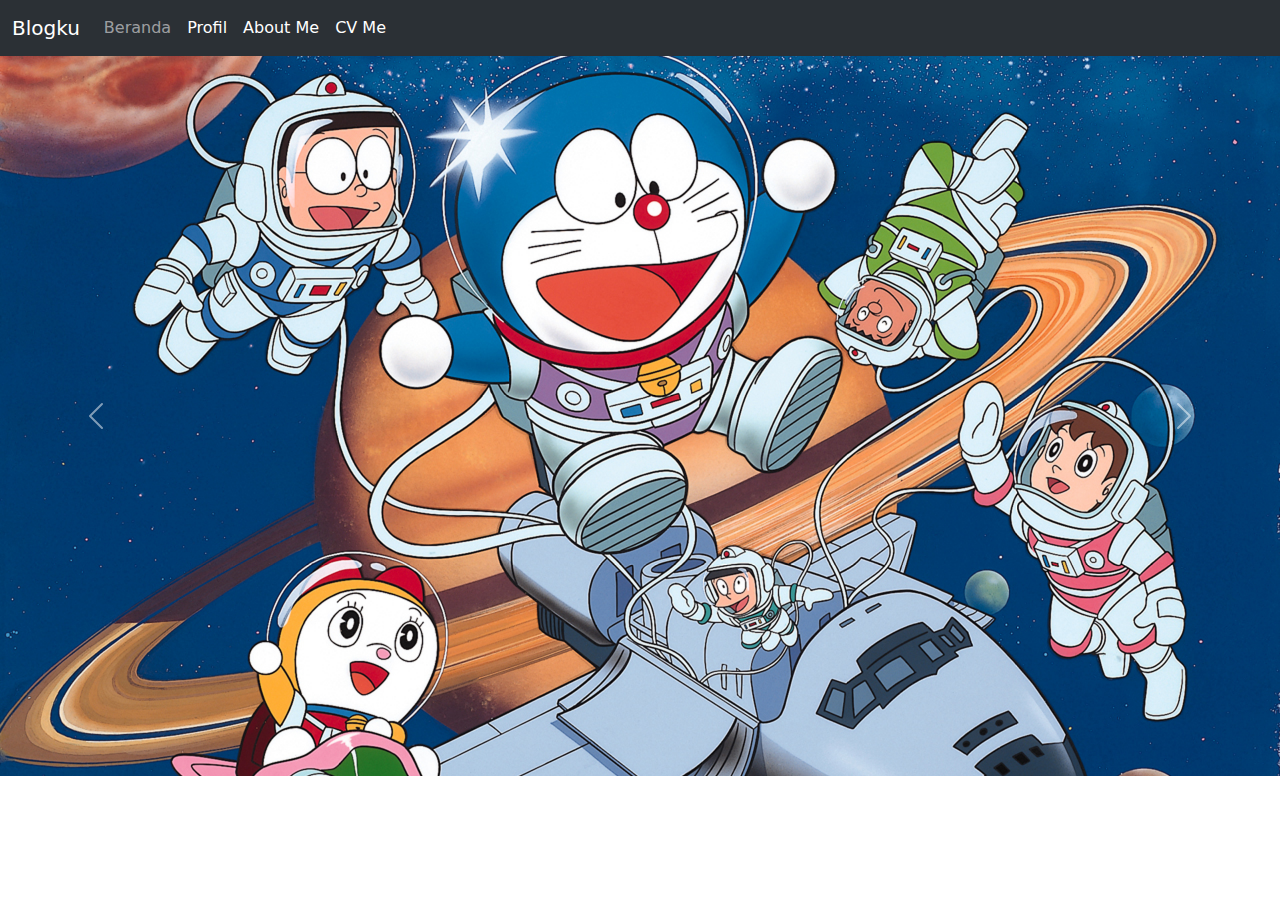
==== index.html @ e9ca45b2 "upload index" ====
<!DOCTYPE html>
<html lang="en">
<head>
    <meta charset="UTF-8">
    <meta name="viewport" content="width=device-width, initial-scale=1.0">
    <link href="https://cdn.jsdelivr.net/npm/bootstrap@5.3.3/dist/css/bootstrap.min.css" rel="stylesheet" integrity="sha384-QWTKZyjpPEjISv5WaRU9OFeRpok6YctnYmDr5pNlyT2bRjXh0JMhjY6hW+ALEwIH" crossorigin="anonymous">
    <title>Document</title>
    <script src="https://cdn.jsdelivr.net/npm/bootstrap@5.3.3/dist/js/bootstrap.bundle.min.js" integrity="sha384-YvpcrYf0tY3lHB60NNkmXc5s9fDVZLESaAA55NDzOxhy9GkcIdslK1eN7N6jIeHz" crossorigin="anonymous"></script>
</head>
<body>
    <!--navbar start-->
    <nav class="navbar navbar-expand-lg bg-body-tertiary"class="navbar bg-dark border-bottom border-body" data-bs-theme="dark">
        <div class="container-fluid">
          <a class="navbar-brand" href="#">Blogku</a>
          <button class="navbar-toggler" type="button" data-bs-toggle="collapse" data-bs-target="#navbarSupportedContent" aria-controls="navbarSupportedContent" aria-expanded="false" aria-label="Toggle navigation">
            <span class="navbar-toggler-icon"></span>
          </button>
          <div class="collapse navbar-collapse" id="navbarSupportedContent">
            <ul class="navbar-nav me-auto mb-2 mb-lg-0">
              <li class="nav-item">
                <a class="nav-link"  href="index.html">Beranda</a>
              </li>
              <li class="nav-item">
                <a class="nav-link active" aria-current="page" href="profile.html">Profil</a>
              </li>
              <li class="nav-item">
                <a class="nav-link active" aria-current="page" href="about.html">About Me</a>
              </li>
              <li class="nav-item">
                <a class="nav-link active" aria-current="page" href="CV.html">CV Me</a>
              </li>
            </ul>
          </div>
        </div>
      </nav>
    <!--navbar end-->

    <!--carrousel start-->
    <div id="carouselExample" class="carousel slide">
        <div class="carousel-inner">
          <div class="carousel-item active">
            <img src="images/1.jpg" class="d-block w-100" alt="Image doraemon 1">
          </div>
          <div class="carousel-item">
            <img src="images/2.jpeg" class="d-block w-100" alt="Image doraemon 2">
          </div>
          <div class="carousel-item">
            <img src="images/3.jpeg" class="d-block w-100" alt="Image doraemon 3">
          </div>
        </div>
        <button class="carousel-control-prev" type="button" data-bs-target="#carouselExample" data-bs-slide="prev">
          <span class="carousel-control-prev-icon" aria-hidden="true"></span>
          <span class="visually-hidden">Previous</span>
        </button>
        <button class="carousel-control-next" type="button" data-bs-target="#carouselExample" data-bs-slide="next">
          <span class="carousel-control-next-icon" aria-hidden="true"></span>
          <span class="visually-hidden">Next</span>
        </button>
      </div>
    <!--carrousel end-->
</body>
</html>
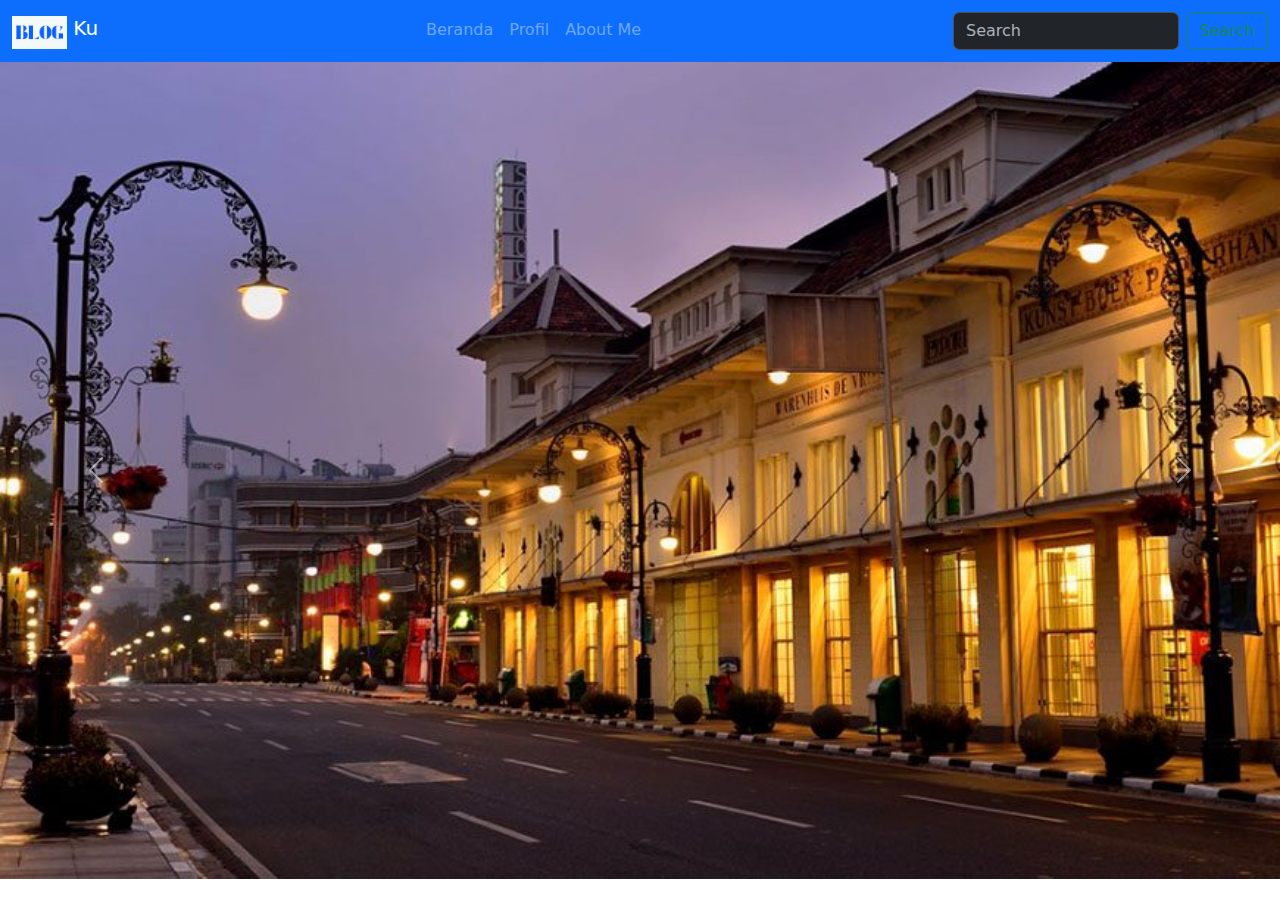
==== commit daa2912e: "update" ====
--- a/index.html
+++ b/index.html
@@ -9,43 +9,43 @@
 </head>
 <body>
     <!--navbar start-->
-    <nav class="navbar navbar-expand-lg bg-body-tertiary"class="navbar bg-dark border-bottom border-body" data-bs-theme="dark">
-        <div class="container-fluid">
-          <a class="navbar-brand" href="#">Blogku</a>
-          <button class="navbar-toggler" type="button" data-bs-toggle="collapse" data-bs-target="#navbarSupportedContent" aria-controls="navbarSupportedContent" aria-expanded="false" aria-label="Toggle navigation">
-            <span class="navbar-toggler-icon"></span>
-          </button>
-          <div class="collapse navbar-collapse" id="navbarSupportedContent">
-            <ul class="navbar-nav me-auto mb-2 mb-lg-0">
-              <li class="nav-item">
-                <a class="nav-link"  href="index.html">Beranda</a>
-              </li>
-              <li class="nav-item">
-                <a class="nav-link active" aria-current="page" href="profile.html">Profil</a>
-              </li>
-              <li class="nav-item">
-                <a class="nav-link active" aria-current="page" href="about.html">About Me</a>
-              </li>
-              <li class="nav-item">
-                <a class="nav-link active" aria-current="page" href="CV.html">CV Me</a>
-              </li>
-            </ul>
-          </div>
+    <nav class="navbar bg-primary" data-bs-theme="dark">
+      <div class="container-fluid">
+        <a class="navbar-brand" href="#">
+          <img src="images/blog.png" alt="Logo" width="55" height="33" class="d-inline-block align-text-top">
+          Ku
+      </a>
+      <ul class="nav justify-content-center nav-underline">
+            <li class="nav-item">
+              <a class="nav-link"  href="index.html">Beranda</a>
+            </li>
+            <li class="nav-item">
+              <a class="nav-link" aria-current="page" href="profile.html">Profil</a>
+            </li>
+            <li class="nav-item">
+              <a class="nav-link" aria-current="page" href="About Me.html">About Me</a>
+            </li>
+          </ul>
+          <form class="d-flex" role="search">
+              <input class="form-control me-2" type="search" placeholder="Search" aria-label="Search">
+              <button class="btn btn-outline-success" type="submit">Search</button>
+          </form>
         </div>
-      </nav>
+      </div>
+    </nav>
     <!--navbar end-->
 
     <!--carrousel start-->
     <div id="carouselExample" class="carousel slide">
         <div class="carousel-inner">
           <div class="carousel-item active">
-            <img src="images/1.jpg" class="d-block w-100" alt="Image doraemon 1">
+            <img src="images/1.1.jpg" class="d-block w-100" alt="Image 1.1">
           </div>
           <div class="carousel-item">
-            <img src="images/2.jpeg" class="d-block w-100" alt="Image doraemon 2">
+            <img src="images/1.2.jpg" class="d-block w-100" alt="Image 1.2">
           </div>
           <div class="carousel-item">
-            <img src="images/3.jpeg" class="d-block w-100" alt="Image doraemon 3">
+            <img src="images/1.jpg" class="d-block w-100" alt="Image 1">
           </div>
         </div>
         <button class="carousel-control-prev" type="button" data-bs-target="#carouselExample" data-bs-slide="prev">
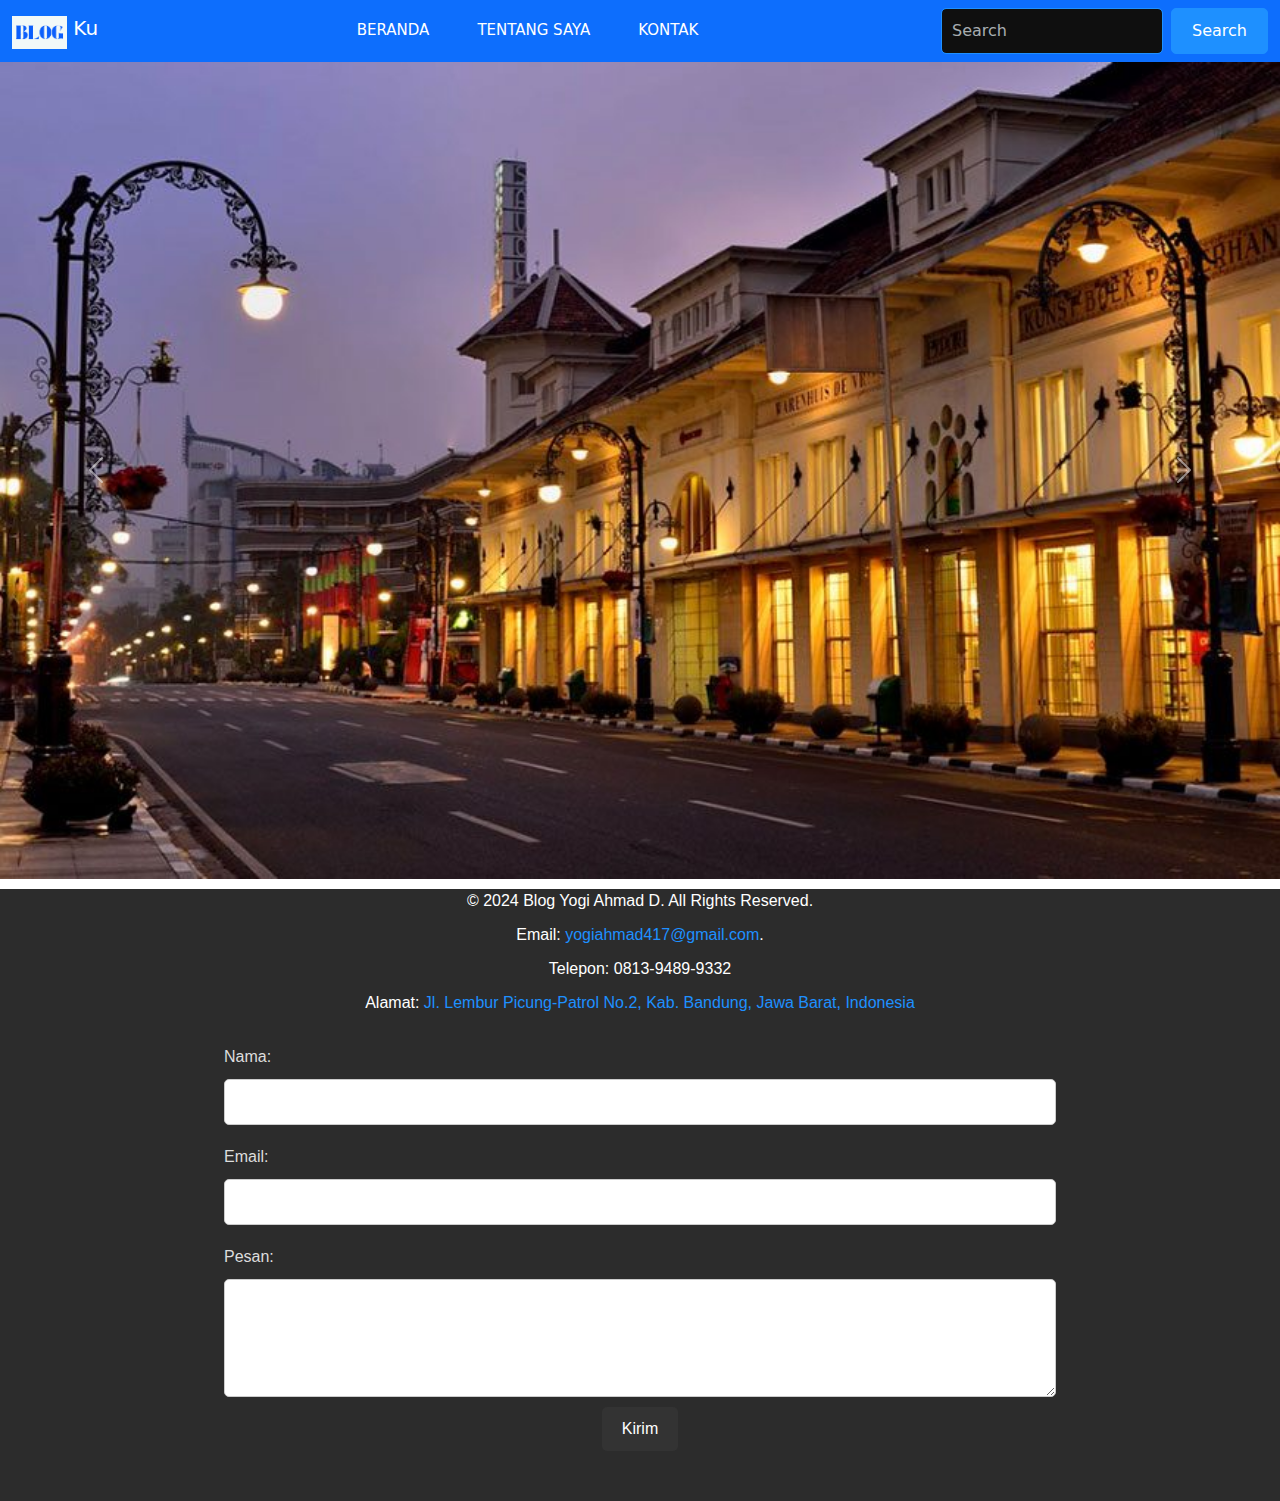
==== commit b1f5e138: "update" ====
--- a/index.html
+++ b/index.html
@@ -3,6 +3,7 @@
 <head>
     <meta charset="UTF-8">
     <meta name="viewport" content="width=device-width, initial-scale=1.0">
+    <link rel="stylesheet" href="index.css">
     <link href="https://cdn.jsdelivr.net/npm/bootstrap@5.3.3/dist/css/bootstrap.min.css" rel="stylesheet" integrity="sha384-QWTKZyjpPEjISv5WaRU9OFeRpok6YctnYmDr5pNlyT2bRjXh0JMhjY6hW+ALEwIH" crossorigin="anonymous">
     <title>Document</title>
     <script src="https://cdn.jsdelivr.net/npm/bootstrap@5.3.3/dist/js/bootstrap.bundle.min.js" integrity="sha384-YvpcrYf0tY3lHB60NNkmXc5s9fDVZLESaAA55NDzOxhy9GkcIdslK1eN7N6jIeHz" crossorigin="anonymous"></script>
@@ -20,10 +21,10 @@
               <a class="nav-link"  href="index.html">Beranda</a>
             </li>
             <li class="nav-item">
-              <a class="nav-link" aria-current="page" href="profile.html">Profil</a>
+              <a class="nav-link" aria-current="page" href="About Me.html">Tentang Saya</a>
             </li>
             <li class="nav-item">
-              <a class="nav-link" aria-current="page" href="About Me.html">About Me</a>
+              <a class="nav-link" aria-current="page" href="#kontak">kontak</a>
             </li>
           </ul>
           <form class="d-flex" role="search">
@@ -57,6 +58,35 @@
           <span class="visually-hidden">Next</span>
         </button>
       </div>
-    <!--carrousel end-->
+          <!--carrousel end-->
+          <footer>
+            <section id="kontak">
+                <p>© 2024 Blog Yogi Ahmad D. All Rights Reserved.</p>
+                <div class="footer-bottom">
+                    <p>Email: <a href="mailto:yogiahmad417@gmail.com">yogiahmad417@gmail.com</a>.</p>
+                    <p>Telepon: 0813-9489-9332</p>
+                    <p>Alamat: <a href="https://maps.app.goo.gl/YjGddiYBtZbNySqw6" target="_blank">Jl. Lembur Picung-Patrol No.2, Kab. Bandung, Jawa Barat, Indonesia</a></p>
+                    <form action="#" method="POST">
+                        <label for="nama">Nama:</label>
+                        <input type="text" id="nama" name="nama" required>
+    
+                        <label for="email">Email:</label>
+                        <input type="email" id="email" name="email" required>
+    
+                        <label for="pesan">Pesan:</label>
+                        <textarea id="pesan" name="pesan" rows="4" required></textarea>
+    
+                        <button type="submit">Kirim</button>
+                    </form>
+    
+                    <div class="social-icons">
+                      <a class="social-icon" href="https://www.linkedin.com/in/yogi-ahmad-dimyati-7297a330a?utm_source=share&utm_campaign=share_via&utm_content=profile&utm_medium=android_app"><i class="fab fa-linkedin-in"></i></a>
+                      <a class="social-icon" href="https://github.com/yogiahmad17/yogiahmad17.github.io"><i class="fab fa-github"></i></a>
+                      <a class="social-icon" href="https://www.facebook.com/profile.php?id=61560464424949&mibextid=ZbWKwL"><i class="fab fa-twitter"></i></a>
+                      <a class="social-icon" href="https://x.com/Yogi_i_i_i?t=2miRhPq34rleyu-CnjyyXA&s=09"><i class="fab fa-facebook-f"></i></a>
+                  </div>
+                </div>
+            </section>
+        </footer>
 </body>
 </html>--- a/index.css
+++ b/index.css
@@ -0,0 +1,216 @@
+ul.nav .nav-item .nav-link {
+    color: #ffffff; 
+    font-size: 15px;
+    text-transform: uppercase; 
+    padding: 8px 16px; 
+    transition: color 0.3s ease, border-bottom 0.3s ease; 
+    text-decoration: none; 
+    border-bottom: 2px solid transparent; 
+}
+
+ul.nav .nav-item .nav-link:hover {
+    color: #1e90ff; 
+    border-bottom: 2px solid #1e90ff;
+}
+
+.nav-underline .nav-link {
+    position: relative;
+}
+
+.nav-underline .nav-link:after {
+    content: '';
+    position: absolute;
+    bottom: 0;
+    left: 0;
+    right: 0;
+    height: 2px;
+    background-color: #fff;
+    opacity: 0;
+    transition: opacity 0.3s ease, transform 0.3s ease;
+    transform: scaleX(0);
+}
+
+.nav-underline .nav-link:hover:after {
+    opacity: 1;
+    transform: scaleX(1);
+}
+
+.nav-underline .nav-item .nav-link.active {
+    color: #1e90ff;
+    border-bottom: 2px solid #1e90ff;
+}
+
+form.d-flex .form-control {
+    background-color: #0f0f0f;
+    color: #000;
+    padding: 10px;
+    border-radius: 5px;
+    border: 1px solid #1e90ff;
+    transition: border-color 0.3s ease;
+}
+
+form.d-flex .form-control:focus {
+    border-color: #6495ed;
+    outline: none;
+    box-shadow: 0 0 5px rgba(30, 144, 255, 0.5);
+}
+
+form.d-flex .btn {
+    padding: 10px 20px;
+    background-color: #1e90ff;
+    color: #fff;
+    border-radius: 5px;
+    border: 1px solid #1e90ff;
+    cursor: pointer;
+    transition: background-color 0.3s ease, border-color 0.3s ease;
+}
+
+form.d-flex .btn:hover {
+    background-color: #6495ed;
+    border-color: #6495ed;
+}
+
+form.d-flex .btn:focus {
+    outline: none;
+}
+
+@media (max-width: 768px) {
+    form.d-flex {
+        flex-direction: column;
+    }
+
+    form.d-flex .form-control {
+        width: 100%;
+    }
+
+    form.d-flex .btn {
+        width: 100%;
+    }
+}
+
+footer {
+    background-color: #2c2c2c;
+    color: #fff;
+    text-align: center;
+    padding: 0;
+    height: auto;
+    font-family: Arial, sans-serif;
+}
+
+footer p {
+    margin: 10px 0;
+}
+
+footer a {
+    color: #1e90ff;
+    text-decoration: none;
+    transition: color 0.3s ease;
+}
+
+footer a:hover {
+    color: #6495ed;
+    text-decoration: underline;
+}
+
+.footer-bottom {
+    margin-top: 10px;
+}
+
+footer form {
+    margin: 20px 0;
+    display: flex;
+    flex-direction: column;
+    align-items: center;
+}
+
+footer form label {
+    margin-top: 10px;
+    text-align: left;
+    width: 65%;
+    color: #ddd;
+}
+
+footer form input,
+footer form textarea {
+    width: 65%;
+    margin: 10px 0;
+    padding: 10px;
+    border: 1px solid #ccc;
+    border-radius: 5px;
+    background-color: #fff;
+}
+
+footer form input:focus,
+footer form textarea:focus {
+    border-color: #1e90ff;
+    outline: none;
+}
+
+footer form button {
+    background-color: #333;
+    color: #fff;
+    border: none;
+    padding: 10px 20px;
+    cursor: pointer;
+    border-radius: 5px;
+    transition: background-color 0.3s ease;
+}
+
+footer form button:hover {
+    background-color: #555;
+}
+
+@media (max-width: 768px) {
+    footer form input,
+    footer form textarea {
+        width: 90%;
+    }
+
+    footer form label {
+        width: 90%;
+    }
+}
+
+.social-icons {
+    margin-top: 20px;
+}
+
+.social-icons a {
+    margin: 0 10px;
+    color: white;
+    font-size: 20px;
+    transition: transform 0.3s;
+}
+
+social-icons a:hover {
+    transform: scale(1.2);
+}
+
+.font-settings {
+    margin-top: 20px;
+}
+
+.program-choice,
+.language-settings,
+.font-settings {
+    margin: 20px 0;
+    text-align: center;
+}
+
+select {
+    padding: 10px;
+    border: 1px solid #ccc;
+    border-radius: 5px;
+    transition: border-color 0.3s;
+    font-size: 16px;
+}
+
+select:hover {
+    border-color: #555;
+}
+
+@media (max-width: 768px) {
+    nav ul {
+        flex-direction: column;
+    }
+}
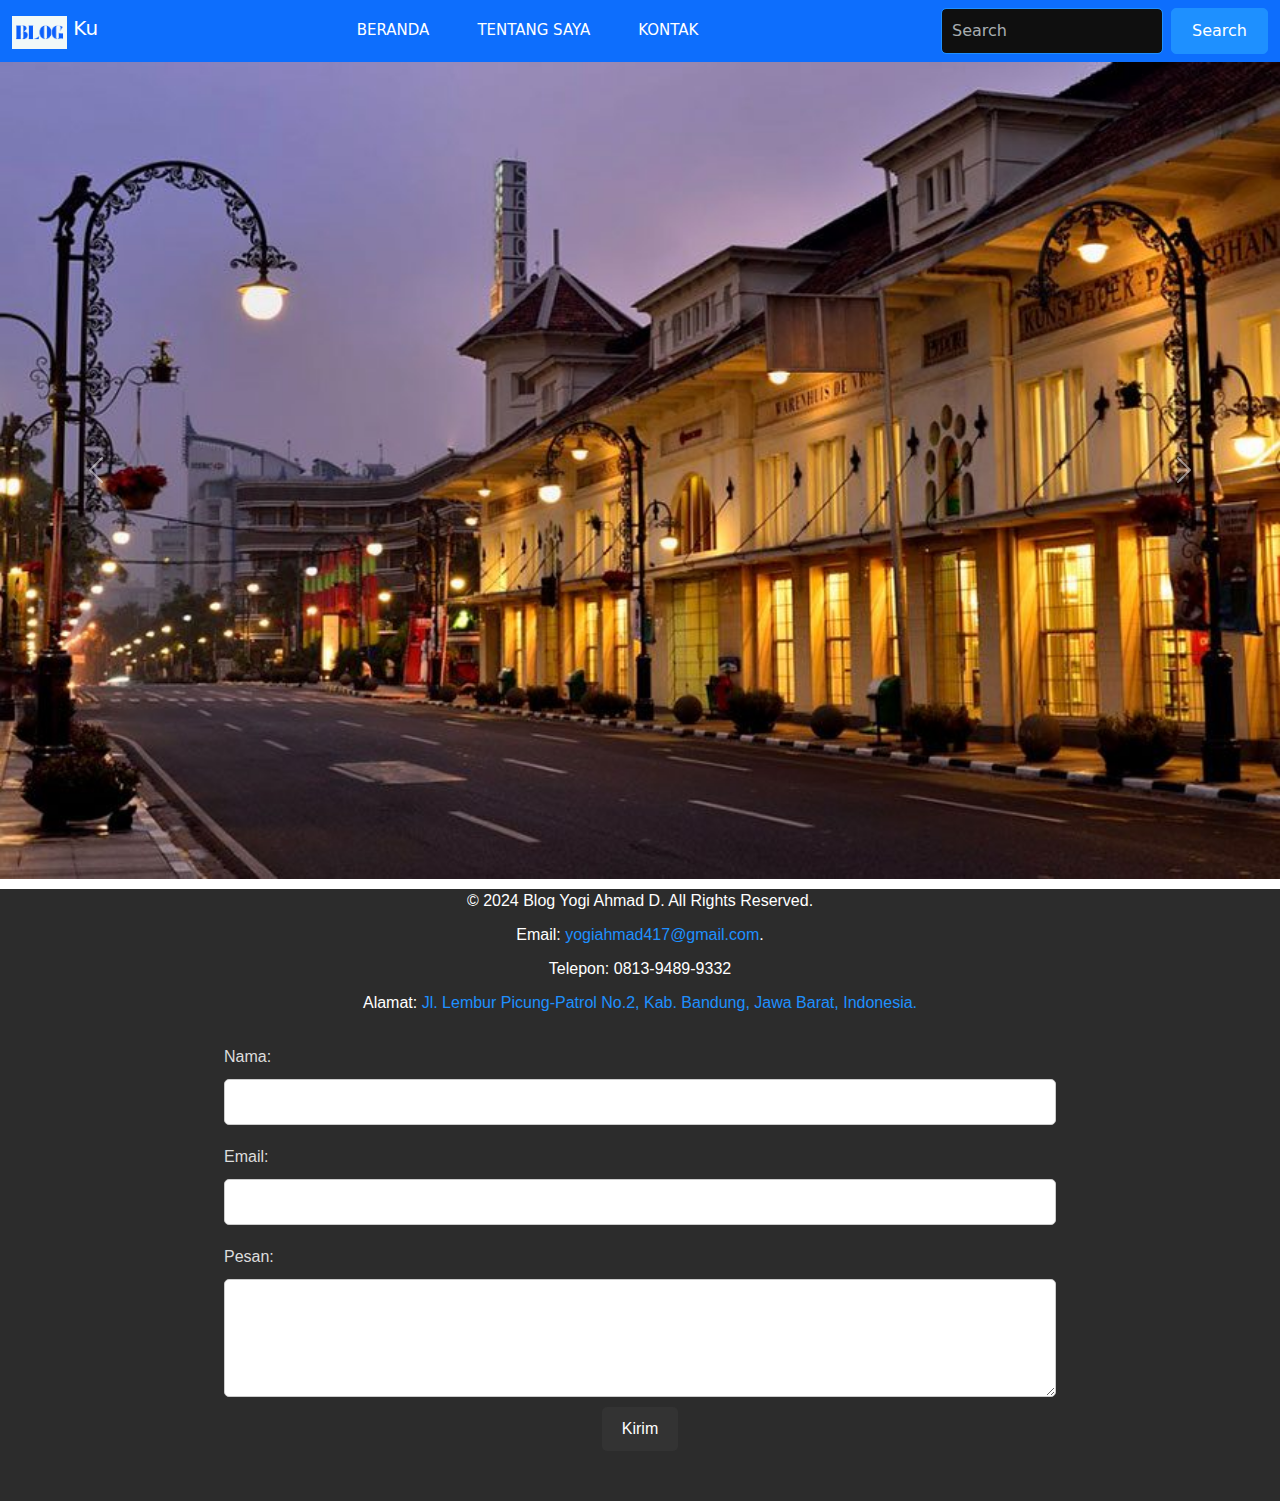
==== commit fe914c8c: "update" ====
--- a/index.html
+++ b/index.html
@@ -5,7 +5,7 @@
     <meta name="viewport" content="width=device-width, initial-scale=1.0">
     <link rel="stylesheet" href="index.css">
     <link href="https://cdn.jsdelivr.net/npm/bootstrap@5.3.3/dist/css/bootstrap.min.css" rel="stylesheet" integrity="sha384-QWTKZyjpPEjISv5WaRU9OFeRpok6YctnYmDr5pNlyT2bRjXh0JMhjY6hW+ALEwIH" crossorigin="anonymous">
-    <title>Document</title>
+    <title>Blog Yogi</title>
     <script src="https://cdn.jsdelivr.net/npm/bootstrap@5.3.3/dist/js/bootstrap.bundle.min.js" integrity="sha384-YvpcrYf0tY3lHB60NNkmXc5s9fDVZLESaAA55NDzOxhy9GkcIdslK1eN7N6jIeHz" crossorigin="anonymous"></script>
 </head>
 <body>
@@ -18,7 +18,7 @@
       </a>
       <ul class="nav justify-content-center nav-underline">
             <li class="nav-item">
-              <a class="nav-link"  href="index.html">Beranda</a>
+              <a class="nav-link"  href="#Beranda">Beranda</a>
             </li>
             <li class="nav-item">
               <a class="nav-link" aria-current="page" href="About Me.html">Tentang Saya</a>
@@ -37,7 +37,8 @@
     <!--navbar end-->
 
     <!--carrousel start-->
-    <div id="carouselExample" class="carousel slide">
+    <section id="Beranda">
+    <div class="carousel slide">
         <div class="carousel-inner">
           <div class="carousel-item active">
             <img src="images/1.1.jpg" class="d-block w-100" alt="Image 1.1">
@@ -58,35 +59,39 @@
           <span class="visually-hidden">Next</span>
         </button>
       </div>
-          <!--carrousel end-->
-          <footer>
-            <section id="kontak">
-                <p>© 2024 Blog Yogi Ahmad D. All Rights Reserved.</p>
-                <div class="footer-bottom">
-                    <p>Email: <a href="mailto:yogiahmad417@gmail.com">yogiahmad417@gmail.com</a>.</p>
-                    <p>Telepon: 0813-9489-9332</p>
-                    <p>Alamat: <a href="https://maps.app.goo.gl/YjGddiYBtZbNySqw6" target="_blank">Jl. Lembur Picung-Patrol No.2, Kab. Bandung, Jawa Barat, Indonesia</a></p>
-                    <form action="#" method="POST">
-                        <label for="nama">Nama:</label>
-                        <input type="text" id="nama" name="nama" required>
+    </section>
+    <!--carrousel end-->
     
-                        <label for="email">Email:</label>
-                        <input type="email" id="email" name="email" required>
-    
-                        <label for="pesan">Pesan:</label>
-                        <textarea id="pesan" name="pesan" rows="4" required></textarea>
-    
-                        <button type="submit">Kirim</button>
-                    </form>
-    
-                    <div class="social-icons">
-                      <a class="social-icon" href="https://www.linkedin.com/in/yogi-ahmad-dimyati-7297a330a?utm_source=share&utm_campaign=share_via&utm_content=profile&utm_medium=android_app"><i class="fab fa-linkedin-in"></i></a>
-                      <a class="social-icon" href="https://github.com/yogiahmad17/yogiahmad17.github.io"><i class="fab fa-github"></i></a>
-                      <a class="social-icon" href="https://www.facebook.com/profile.php?id=61560464424949&mibextid=ZbWKwL"><i class="fab fa-twitter"></i></a>
-                      <a class="social-icon" href="https://x.com/Yogi_i_i_i?t=2miRhPq34rleyu-CnjyyXA&s=09"><i class="fab fa-facebook-f"></i></a>
-                  </div>
-                </div>
-            </section>
-        </footer>
+    <!--footer start-->
+    <footer>
+      <section id="kontak">
+          <p>© 2024 Blog Yogi Ahmad D. All Rights Reserved.</p>
+          <div class="footer-bottom">
+              <p>Email: <a href="mailto:yogiahmad417@gmail.com">yogiahmad417@gmail.com</a>.</p>
+              <p>Telepon: 0813-9489-9332</p>
+              <p>Alamat: <a href="https://maps.app.goo.gl/YjGddiYBtZbNySqw6" target="_blank">Jl. Lembur Picung-Patrol No.2, Kab. Bandung, Jawa Barat, Indonesia.</a></p>
+              <form action="#" method="POST">
+                  <label for="nama">Nama:</label>
+                  <input type="text" id="nama" name="nama" required>
+
+                  <label for="email">Email:</label>
+                  <input type="email" id="email" name="email" required>
+
+                  <label for="pesan">Pesan:</label>
+                  <textarea id="pesan" name="pesan" rows="4" required></textarea>
+
+                  <button type="submit">Kirim</button>
+              </form>
+
+              <div class="social-icons">
+                <a class="social-icon" href="https://www.linkedin.com/in/yogi-ahmad-dimyati-7297a330a?utm_source=share&utm_campaign=share_via&utm_content=profile&utm_medium=android_app"><i class="fab fa-linkedin-in"></i></a>
+                <a class="social-icon" href="https://github.com/yogiahmad17/yogiahmad17.github.io"><i class="fab fa-github"></i></a>
+                <a class="social-icon" href="https://www.facebook.com/profile.php?id=61560464424949&mibextid=ZbWKwL"><i class="fab fa-facebook-f"></i></a>
+                <a class="social-icon" href="https://x.com/Yogi_i_i_i?t=2miRhPq34rleyu-CnjyyXA&s=09"><i class="fab fa-twitter"></i></a>
+            </div>
+          </div>
+      </section>
+  </footer>    
+  <!--footer end-->
 </body>
 </html>